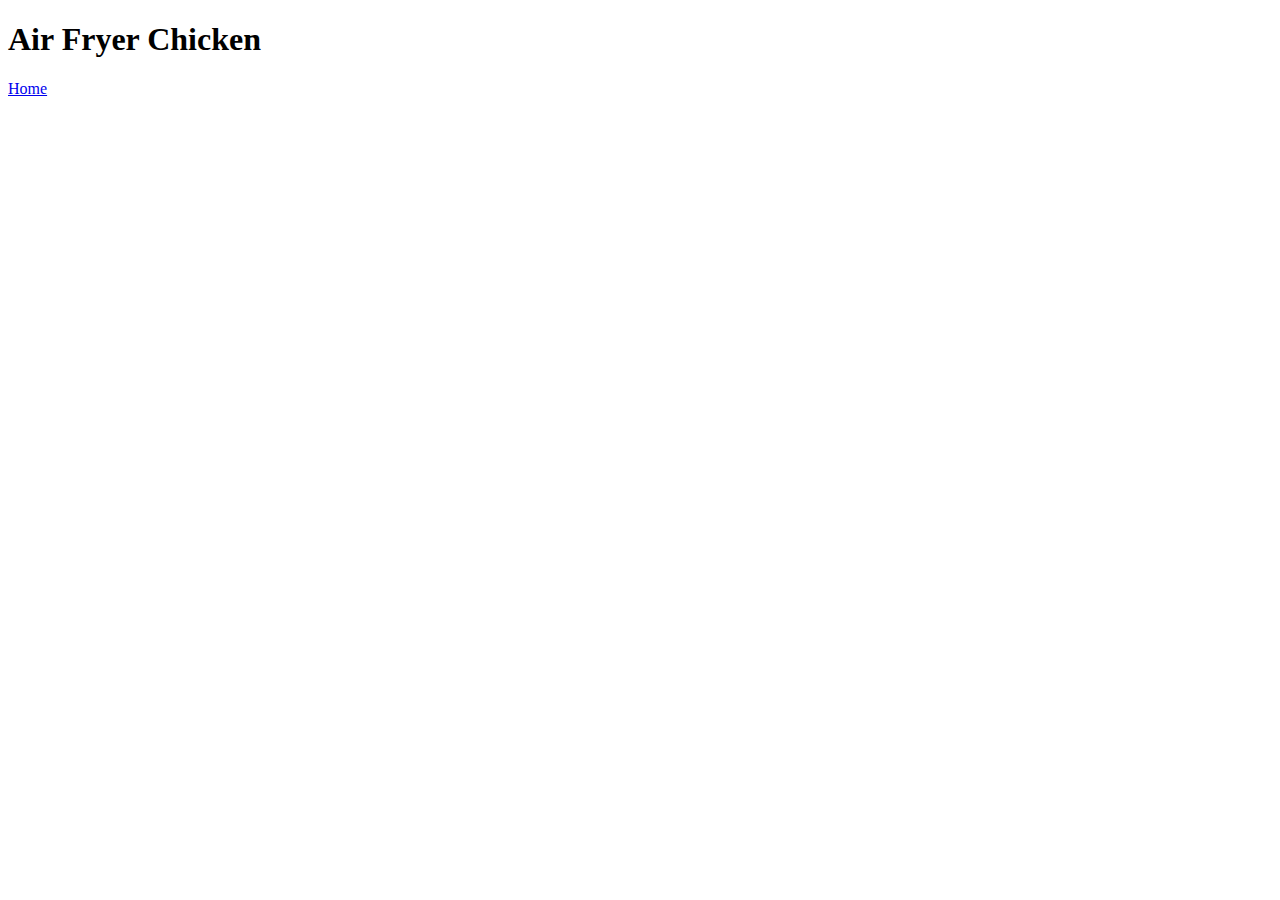
==== recipes/chicken-air-fryer.html @ d986d405 "Added recipes folder, added a new recipe" ====
<!DOCTYPE html>
<html lang="en">
<head>
    <meta charset="UTF-8">
    <meta name="viewport" content="width=device-width, initial-scale=1.0">
    <title>Document</title>
</head>
<body>
    <h1>Air Fryer Chicken</h1>
    <a href="../index.html">Home</a>
</body>
</html>
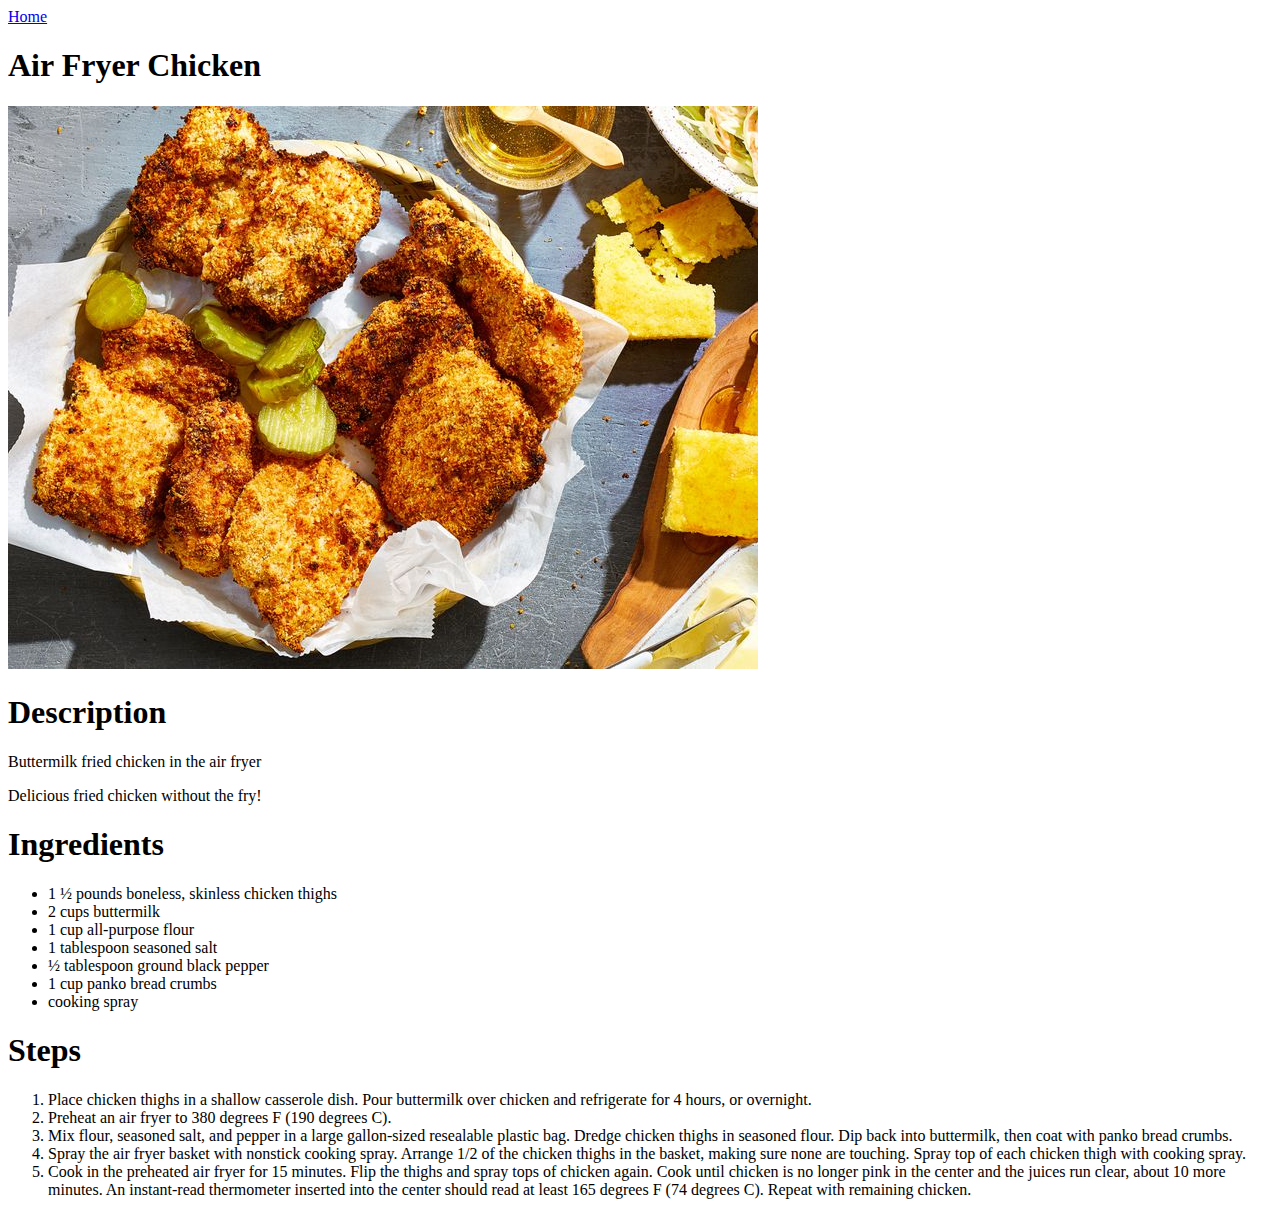
==== commit 9227aa2c: "Finished chicken recipe" ====
--- a/recipes/chicken-air-fryer.html
+++ b/recipes/chicken-air-fryer.html
@@ -6,7 +6,30 @@
     <title>Document</title>
 </head>
 <body>
+    <a href="../index.html">Home</a>
     <h1>Air Fryer Chicken</h1>
-    <a href="../index.html">Home</a>
+    <img src="chicken.jpg" alt="Air fried crispy chicken">
+    <h1>Description</h1>
+    <p>Buttermilk fried chicken in the air fryer</p>
+    <p>Delicious fried chicken without the fry!</p>
+    <h1>Ingredients</h1>
+    <ul>
+        <li>1 ½ pounds boneless, skinless chicken thighs</li>
+        <li>2 cups buttermilk</li>
+        <li>1 cup all-purpose flour</li>
+        <li>1 tablespoon seasoned salt</li>
+        <li>½ tablespoon ground black pepper</li>
+        <li>1 cup panko bread crumbs</li>
+        <li>cooking spray</li>
+    </ul>
+    <h1>Steps</h1>
+    <ol>
+        <li>Place chicken thighs in a shallow casserole dish. Pour buttermilk over chicken and refrigerate for 4 hours, or overnight. </li>
+        <li>Preheat an air fryer to 380 degrees F (190 degrees C). </li>
+        <li>Mix flour, seasoned salt, and pepper in a large gallon-sized resealable plastic bag. Dredge chicken thighs in seasoned flour. Dip back into buttermilk, then coat with panko bread crumbs.</li>
+        <li>Spray the air fryer basket with nonstick cooking spray. Arrange 1/2 of the chicken thighs in the basket, making sure none are touching. Spray top of each chicken thigh with cooking spray. </li>
+        <li>Cook in the preheated air fryer for 15 minutes. Flip the thighs and spray tops of chicken again. Cook until chicken is no longer pink in the center and the juices run clear, about 10 more minutes. An instant-read thermometer inserted into the center should read at least 165 degrees F (74 degrees C). Repeat with remaining chicken.</li>
+    </ol>
+
 </body>
 </html>